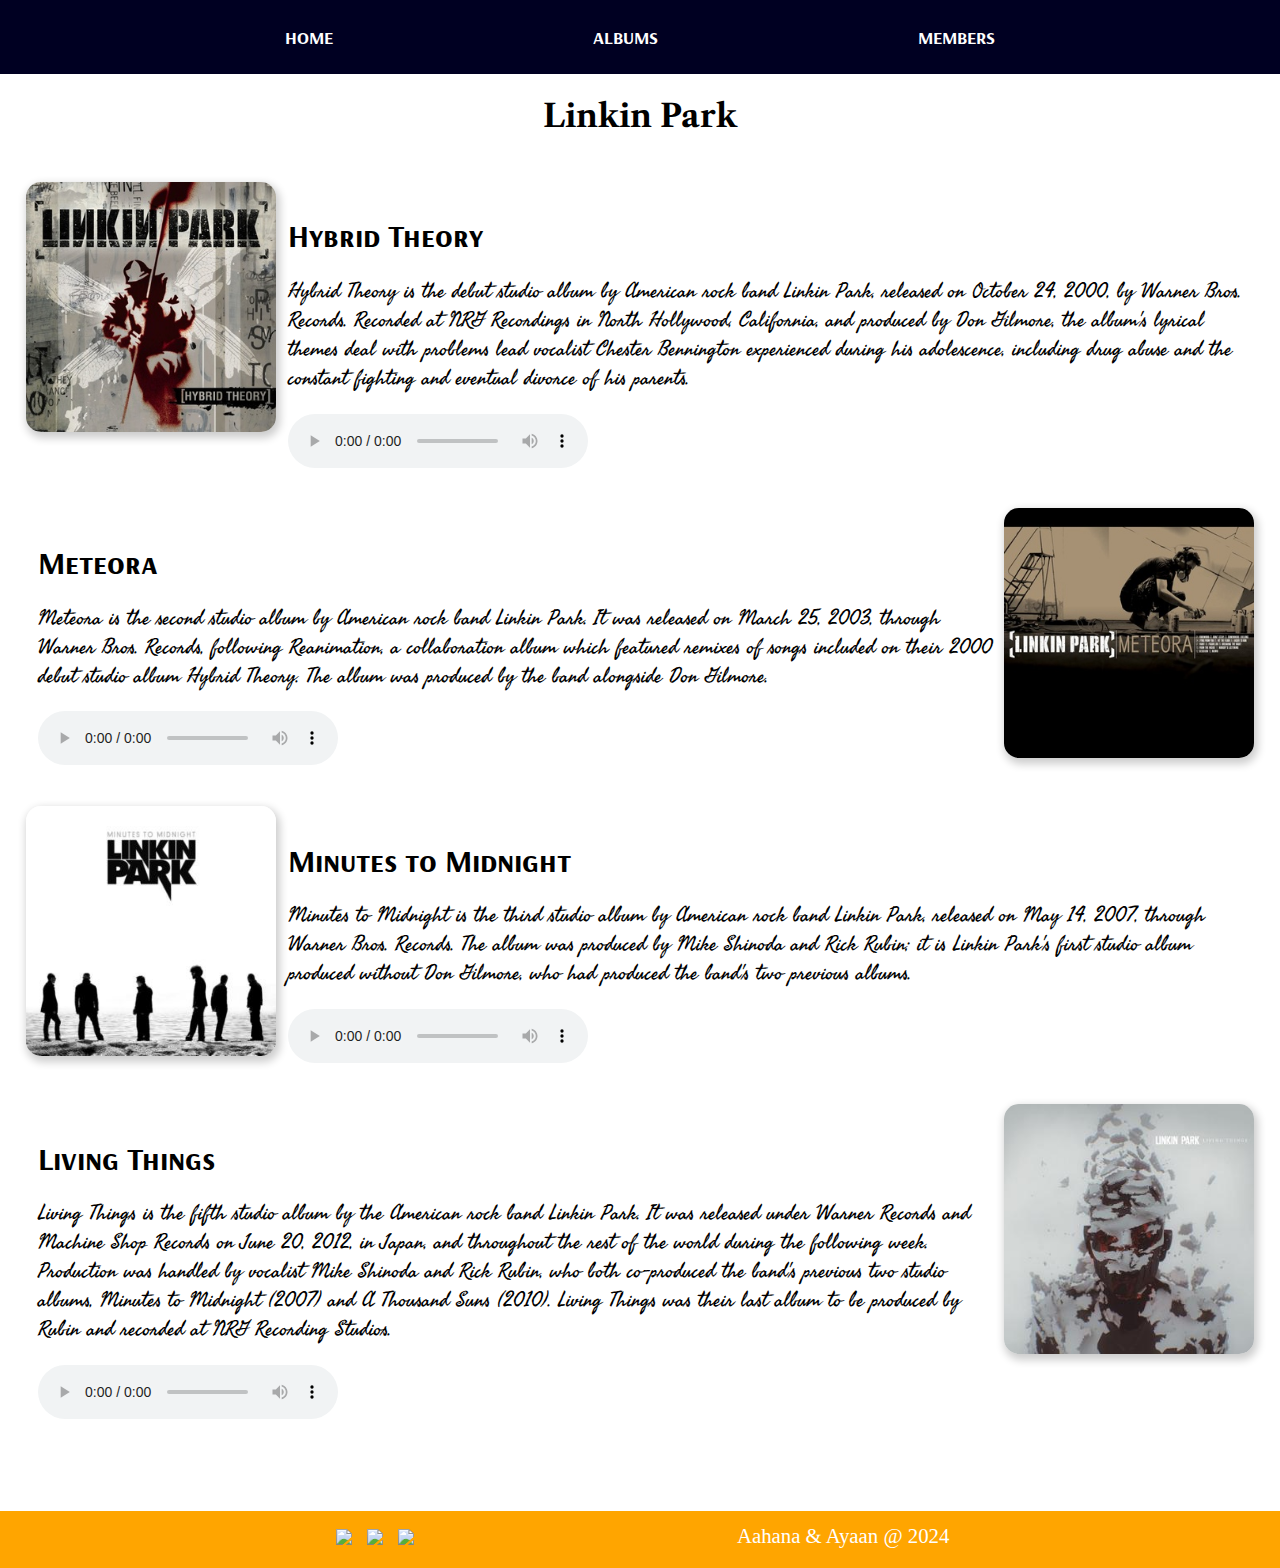
==== albums.html @ 9ec93ddb "Add files via upload" ====
<!DOCTYPE html>
<html>
<head>
	<meta charset="utf-8">
	<meta name="viewport" content="width=device-width, initial-scale=1">
	<link rel="stylesheet" type="text/css" href="style.css">
	<title>Linkin Park</title>
</head>
<body>
	<div>
		
		<div id='nav'>
			<a href="index.html">HOME</a>
			<a href="albums.html">ALBUMS</a>
			<a href="members.html">MEMBERS</a>
		</div>

		<div id='heading'>
			<h1>Linkin Park</h1>
		</div>

		<div id='albums'>


			<div class='album'>
				<div id='albumlogo'>
					<img src="hybrid_theory.jpg">
				</div>
				<div id='albuminfo'>
					<h1>Hybrid Theory</h1>
					<p>Hybrid Theory is the debut studio album by American rock band Linkin Park, released on October 24, 2000, by Warner Bros. Records. Recorded at NRG Recordings in North Hollywood, California, and produced by Don Gilmore, the album's lyrical themes deal with problems lead vocalist Chester Bennington experienced during his adolescence, including drug abuse and the constant fighting and eventual divorce of his parents.</p>
					<audio src="The Little Things Give You Away - Linkin Park (Minutes To Midnight).mp3" controls></audio>
				</div>
			</div>


			<div class='album'>
				<div id='albuminfo'>
					<h1>Meteora</h1>
					<p>Meteora is the second studio album by American rock band Linkin Park. It was released on March 25, 2003, through Warner Bros. Records, following Reanimation, a collaboration album which featured remixes of songs included on their 2000 debut studio album Hybrid Theory. The album was produced by the band alongside Don Gilmore. </p>
					<audio src="The Little Things Give You Away - Linkin Park (Minutes To Midnight).mp3" controls></audio>
				</div>
				<div id='albumlogo'>
					<img src="Meteora.jpg">
				</div>
			</div>

			<div class='album'>
				<div id='albumlogo'>
					<img src="Minutes_to_Midnight.jpg">
				</div>
				<div id='albuminfo'>
					<h1>Minutes to Midnight</h1>
					<p>Minutes to Midnight is the third studio album by American rock band Linkin Park, released on May 14, 2007, through Warner Bros. Records. The album was produced by Mike Shinoda and Rick Rubin; it is Linkin Park's first studio album produced without Don Gilmore, who had produced the band's two previous albums.</p>
					<audio src="The Little Things Give You Away - Linkin Park (Minutes To Midnight).mp3" controls></audio>
				</div>
			</div>

			<div class='album'>
				<div id='albuminfo'>
					<h1>Living Things</h1>
					<p>Living Things is the fifth studio album by the American rock band Linkin Park. It was released under Warner Records and Machine Shop Records on June 20, 2012, in Japan, and throughout the rest of the world during the following week. Production was handled by vocalist Mike Shinoda and Rick Rubin, who both co-produced the band's previous two studio albums, Minutes to Midnight (2007) and A Thousand Suns (2010). Living Things was their last album to be produced by Rubin and recorded at NRG Recording Studios.</p>
					<audio src="The Little Things Give You Away - Linkin Park (Minutes To Midnight).mp3" controls></audio>
				</div>
				<div id='albumlogo'>
					<img src="Living_Things.jpg">
				</div>
			</div>


		</div>

				<div id='footer'>
			<div id='socialmedia'>
				<img src="icons/fb.png">
				<img src="icons/ig.png">
				<img src="icons/x.png">
			</div>
			<div id='copy'>
				Aahana & Ayaan @ 2024
			</div>
		</div>


	</div>
</body>
</html>
---- style.css ----
@import url('https://fonts.googleapis.com/css2?family=Arsenal+SC:ital,wght@0,400;0,700;1,400;1,700&display=swap');
@import url('https://fonts.googleapis.com/css2?family=Arsenal+SC:ital,wght@0,400;0,700;1,400;1,700&family=Libre+Caslon+Text:ital,wght@0,400;0,700;1,400&display=swap');
@import url('https://fonts.googleapis.com/css2?family=Arsenal+SC:ital,wght@0,400;0,700;1,400;1,700&family=Libre+Caslon+Text:ital,wght@0,400;0,700;1,400&family=Seaweed+Script&display=swap');


body{
	margin:0px;
	/*background-image: url('bg.jpg');*/
}


#nav{
	display: flex;
	flex-direction: row;
	justify-content: space-evenly;
	background-color: black;
	padding: 2%;
	transition: all .3s;
}

#nav:hover{
	background-color: #000022;
}

a{
	color:white;
	text-decoration: none;
	transition: all .3s;
	font-family: "Arsenal SC";
	font-weight: 800;
	font-size: 18px;
}

a:hover{
	color:gray;
	font-size: 25px;
}

#albums{
	padding: 2%;
}

#heading h1{
	text-align: center;
	font-family: "Libre Caslon Text";
	font-weight: 900;
}

#albuminfo h1{
	font-family: "Arsenal SC";
}

.album{
	display: flex;
	flex-direction: row;
	justify-content: space-evenly;
	margin-bottom: 2%;
}

#albuminfo{
	margin: 1%;
}

.album img{
	box-shadow: 2px 4px 9px 2px rgba(0, 0, 0, .2);
	border-radius: 15px;

	height: 250px;
	width: 250px;

	transition: all .3s;
}

.album img:hover{
	transform: scale(1.1);
	box-shadow: 3px 2px 8px 1px rgba(0, 0, 0, .3);
	border-radius: 50px;
}

p{
	font-family: "Seaweed Script";
	font-size: 1.3em;
}

#video{
	display: flex;
	flex-direction: row;
	justify-content: center;
}

iframe{
	height:400px;
	width:700px;
}

#content{
	margin: 3%;
}

#index{
	background-color: lightgray;
}


#socialmedia img{
	height: 30px;
	weight: 30px;
	padding: 5px;
}

#footer{
	margin-top: 2%;
	display: flex;
	flex-direction: row;
	justify-content: space-evenly;
	padding: 1%;
	background-color: orange;
	color: white;
	font-size: 1.3em;
	transition: all .3s;
}

#footer:hover{
	background-color: #FFD580;
	color:black;
}

#upcoming{
	text-align: center;
	height: 500px;
}
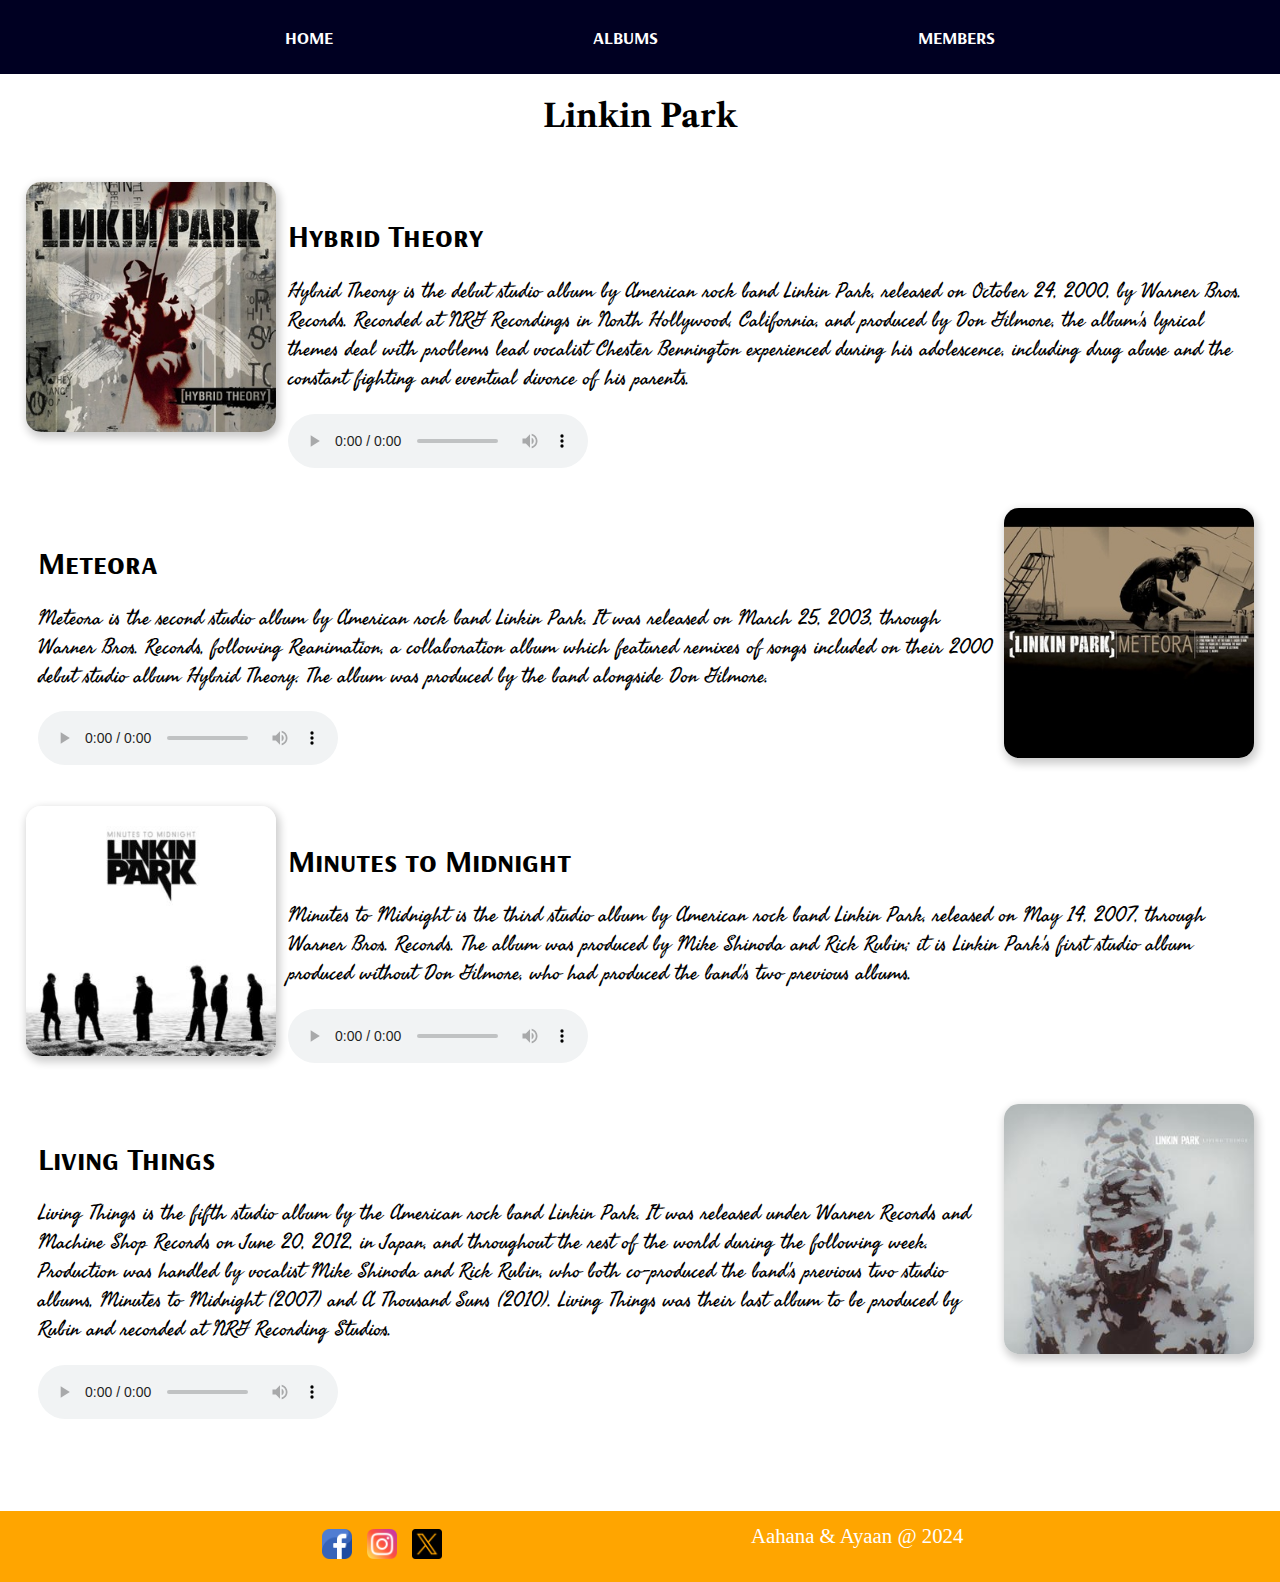
==== commit 2ee7c3fe: "Update albums.html" ====
--- a/albums.html
+++ b/albums.html
@@ -72,9 +72,9 @@
 
 				<div id='footer'>
 			<div id='socialmedia'>
-				<img src="icons/fb.png">
-				<img src="icons/ig.png">
-				<img src="icons/x.png">
+				<img src="fb.png">
+				<img src="ig.png">
+				<img src="x.png">
 			</div>
 			<div id='copy'>
 				Aahana & Ayaan @ 2024
@@ -84,4 +84,4 @@
 
 	</div>
 </body>
-</html>+</html>
